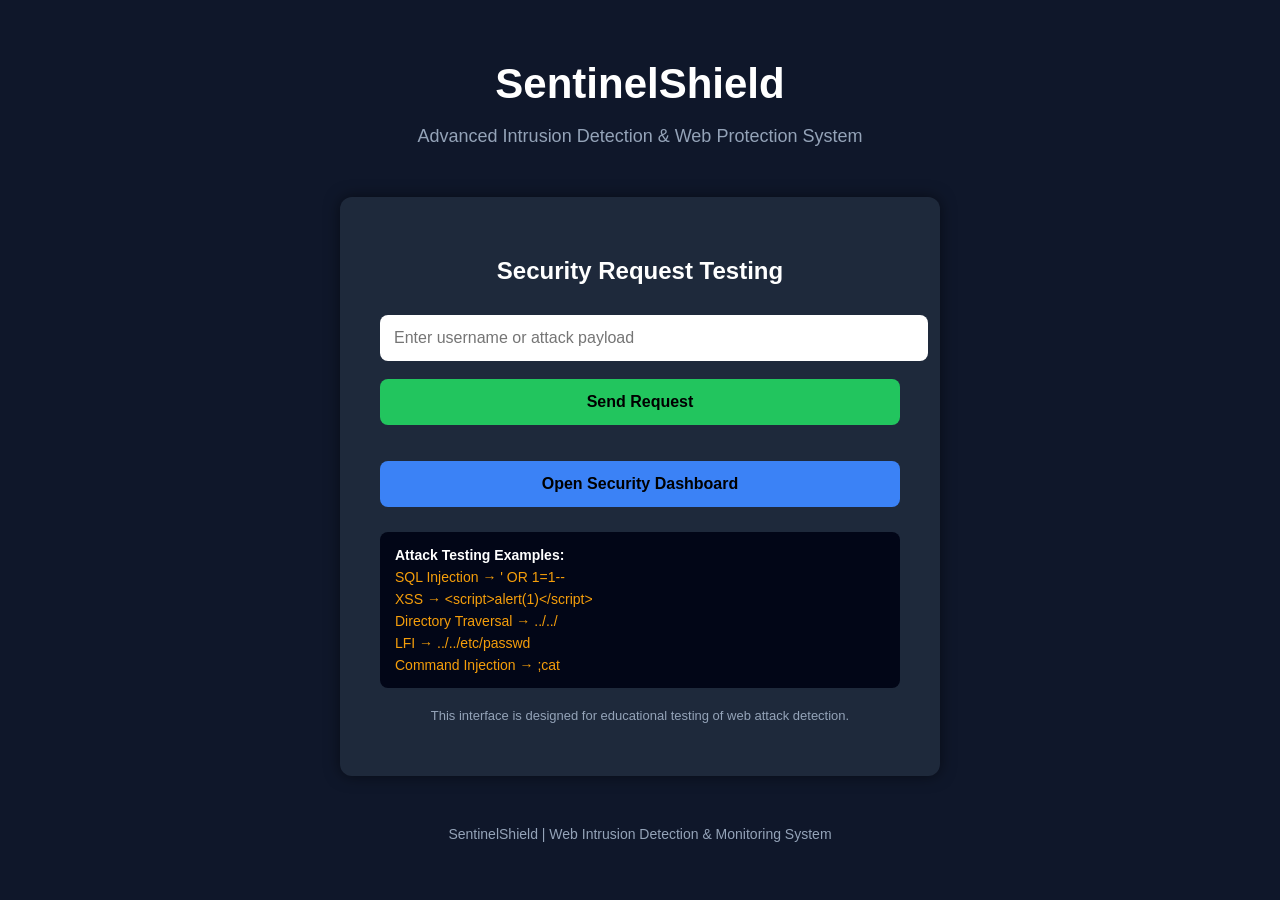
==== templates/index.html @ 84df2d94 "Initial commit" ====
<!DOCTYPE html>
<html>
<head>

<title>SentinelShield | Web Intrusion Detection System</title>

<link rel="stylesheet" href="{{ url_for('static', filename='css/style.css') }}">

<style>

body{
    font-family: Arial, sans-serif;
    background:#0f172a;
    color:white;
    margin:0;
    padding:0;
}

.header{
    text-align:center;
    margin-top:60px;
}

.header h1{
    font-size:42px;
    margin-bottom:10px;
}

.subtitle{
    color:#94a3b8;
    font-size:18px;
}

.main-card{
    background:#1e293b;
    width:520px;
    margin:50px auto;
    padding:40px;
    border-radius:12px;
    text-align:center;
    box-shadow:0 0 15px rgba(0,0,0,0.5);
}

.main-card h2{
    margin-bottom:20px;
}

input{
    width:100%;
    padding:14px;
    border-radius:8px;
    border:none;
    font-size:16px;
    margin-top:10px;
}

input:focus{
    outline:none;
    box-shadow:0 0 10px #22c55e;
}

button{
    width:100%;
    margin-top:18px;
    padding:14px;
    border:none;
    background:#22c55e;
    color:black;
    font-weight:bold;
    font-size:16px;
    border-radius:8px;
    cursor:pointer;
}

button:hover{
    background:#16a34a;
}

.dashboard-btn{
    background:#3b82f6;
}

.dashboard-btn:hover{
    background:#2563eb;
}

.examples{
    margin-top:25px;
    background:#020617;
    padding:15px;
    border-radius:8px;
    text-align:left;
    font-size:14px;
}

.examples span{
    display:block;
    margin-top:6px;
    color:#f59e0b;
}

.security-note{
    margin-top:20px;
    color:#94a3b8;
    font-size:13px;
}

.footer{
    text-align:center;
    color:#94a3b8;
    margin-top:40px;
    font-size:14px;
}

</style>

</head>

<body>

<div class="header">

<h1>SentinelShield</h1>
<p class="subtitle">Advanced Intrusion Detection & Web Protection System</p>

</div>


<div class="main-card">

<h2>Security Request Testing</h2>

<form action="/login" method="get">

<input type="text" name="user" placeholder="Enter username or attack payload">

<button type="submit">Send Request</button>

</form>

<br>

<a href="/dashboard">
<button class="dashboard-btn">Open Security Dashboard</button>
</a>

<div class="examples">

<b>Attack Testing Examples:</b>

<span>SQL Injection → ' OR 1=1--</span>
<span>XSS → &lt;script&gt;alert(1)&lt;/script&gt;</span>
<span>Directory Traversal → ../../</span>
<span>LFI → ../../etc/passwd</span>
<span>Command Injection → ;cat</span>

</div>

<p class="security-note">
This interface is designed for educational testing of web attack detection.
</p>

</div>


<div class="footer">

<p>SentinelShield | Web Intrusion Detection & Monitoring System</p>

</div>

</body>
</html>
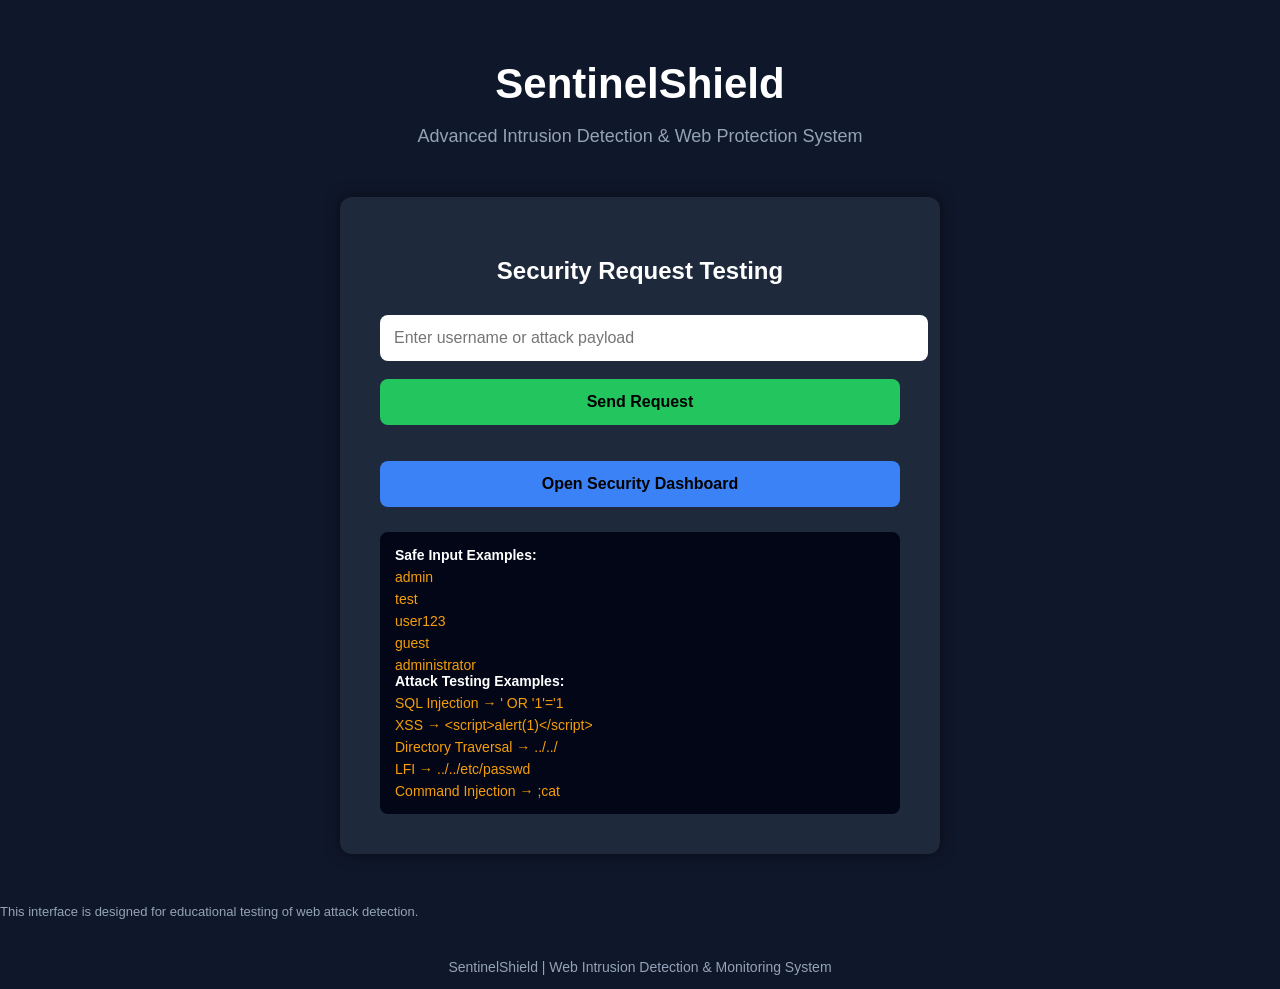
==== commit 6a21ccc5: "Updated index.html and css" ====
--- a/templates/index.html
+++ b/templates/index.html
@@ -146,14 +146,29 @@
 
 <div class="examples">
 
-<b>Attack Testing Examples:</b>
-
-<span>SQL Injection → ' OR 1=1--</span>
-<span>XSS → &lt;script&gt;alert(1)&lt;/script&gt;</span>
-<span>Directory Traversal → ../../</span>
-<span>LFI → ../../etc/passwd</span>
-<span>Command Injection → ;cat</span>
-
+    <div class="safe-section">
+    <b>Safe Input Examples:</b>
+    
+    <span>admin</span>
+    <span>test</span>
+    <span>user123</span>
+    <span>guest</span>
+    <span>administrator</span>
+    </div>
+    
+    <div class="divider"></div>
+    
+    <div class="attack-section">
+    <b>Attack Testing Examples:</b>
+    
+    <span>SQL Injection → ' OR '1'='1</span>
+    <span>XSS → &lt;script&gt;alert(1)&lt;/script&gt;</span>
+    <span>Directory Traversal → ../../</span>
+    <span>LFI → ../../etc/passwd</span>
+    <span>Command Injection → ;cat</span>
+    </div>
+    
+    </div>
 </div>
 
 <p class="security-note">
